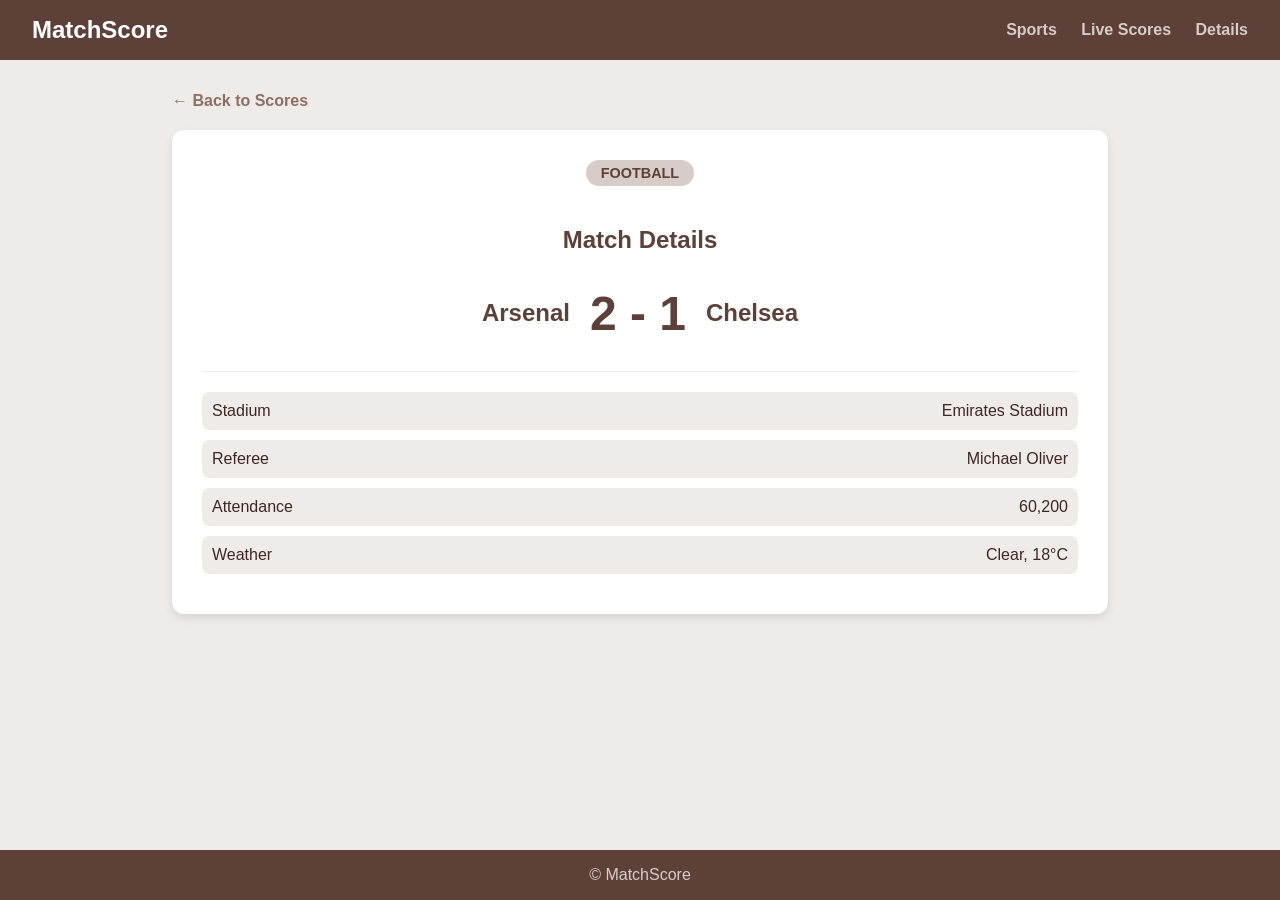
==== details.html @ d7096f3c "dodano szkielet strony" ====
<!doctype html>
<html lang="en">
    <head>
        <meta charset="UTF-8" />
        <meta name="viewport" content="width=device-width, initial-scale=1.0" />
        <title>Match Details</title>
        <link rel="stylesheet" href="styles.css" />
        <link rel="stylesheet" href="details.css" />
    </head>
    <body>
        <header>
            <h1>MatchScore</h1>
            <nav>
                <a href="index.html">Sports</a>
                <a href="scores.html">Live Scores</a>
                <a href="details.html">Details</a>
            </nav>
        </header>

        <main>
            <a href="scores.html" class="back-link">← Back to Scores</a>

            <div class="detail-card">
                <span class="sport-tag">FOOTBALL</span>
                <h2>Match Details</h2>

                <div class="big-score">
                    <div class="team-name">Arsenal</div>
                    <div>2 - 1</div>
                    <div class="team-name">Chelsea</div>
                </div>

                <div class="match-info">
                    <div class="info-row">
                        <span>Stadium</span>
                        <span>Emirates Stadium</span>
                    </div>
                    <div class="info-row">
                        <span>Referee</span>
                        <span>Michael Oliver</span>
                    </div>
                    <div class="info-row">
                        <span>Attendance</span>
                        <span>60,200</span>
                    </div>
                    <div class="info-row">
                        <span>Weather</span>
                        <span>Clear, 18°C</span>
                    </div>
                </div>
            </div>
        </main>

        <footer>&copy; MatchScore</footer>
    </body>
</html>
---- styles.css ----
:root {
    --primary-brown: #5d4037;
    --secondary-brown: #8d6e63;
    --light-brown: #d7ccc8;
    --bg-color: #efebe9;
    --text-color: #3e2723;
    --white: #ffffff;
}

body {
    font-family: "Segoe UI", Tahoma, Geneva, Verdana, sans-serif;
    margin: 0;
    padding: 0;
    background-color: var(--bg-color);
    color: var(--text-color);
    display: flex;
    flex-direction: column;
    min-height: 100vh;
}

header {
    background-color: var(--primary-brown);
    color: var(--white);
    padding: 1rem 2rem;
    display: flex;
    justify-content: space-between;
    align-items: center;
}

header h1 {
    margin: 0;
    font-size: 1.5rem;
}

nav a {
    color: var(--light-brown);
    text-decoration: none;
    margin-left: 20px;
    font-weight: bold;
}

nav a:hover {
    color: var(--white);
}

main {
    flex: 1;
    padding: 2rem;
    max-width: 1000px;
    margin: 0 auto;
    width: 100%;
    box-sizing: border-box;
}

h2 {
    text-align: center;
    color: var(--primary-brown);
    margin-bottom: 2rem;
}

footer {
    background-color: var(--primary-brown);
    color: var(--light-brown);
    text-align: center;
    padding: 1rem;
    margin-top: auto;
}
---- details.css ----
.back-link {
    display: inline-block;
    margin-bottom: 20px;
    color: var(--secondary-brown);
    text-decoration: none;
    font-weight: bold;
}

.detail-card {
    background-color: var(--white);
    border-radius: 12px;
    padding: 30px;
    box-shadow: 0 4px 10px rgba(0, 0, 0, 0.1);
    text-align: center;
}

.sport-tag {
    background-color: var(--light-brown);
    color: var(--primary-brown);
    padding: 5px 15px;
    border-radius: 20px;
    font-size: 0.9rem;
    font-weight: bold;
    display: inline-block;
    margin-bottom: 20px;
}

.big-score {
    font-size: 3rem;
    font-weight: 800;
    color: var(--primary-brown);
    margin: 20px 0;
    display: flex;
    justify-content: center;
    align-items: center;
    gap: 20px;
}

.team-name {
    font-size: 1.5rem;
    font-weight: bold;
}

.match-info {
    margin-top: 30px;
    text-align: left;
    border-top: 1px solid #eee;
    padding-top: 20px;
}

.info-row {
    display: flex;
    justify-content: space-between;
    margin-bottom: 10px;
    padding: 10px;
    background-color: var(--bg-color);
    border-radius: 8px;
}
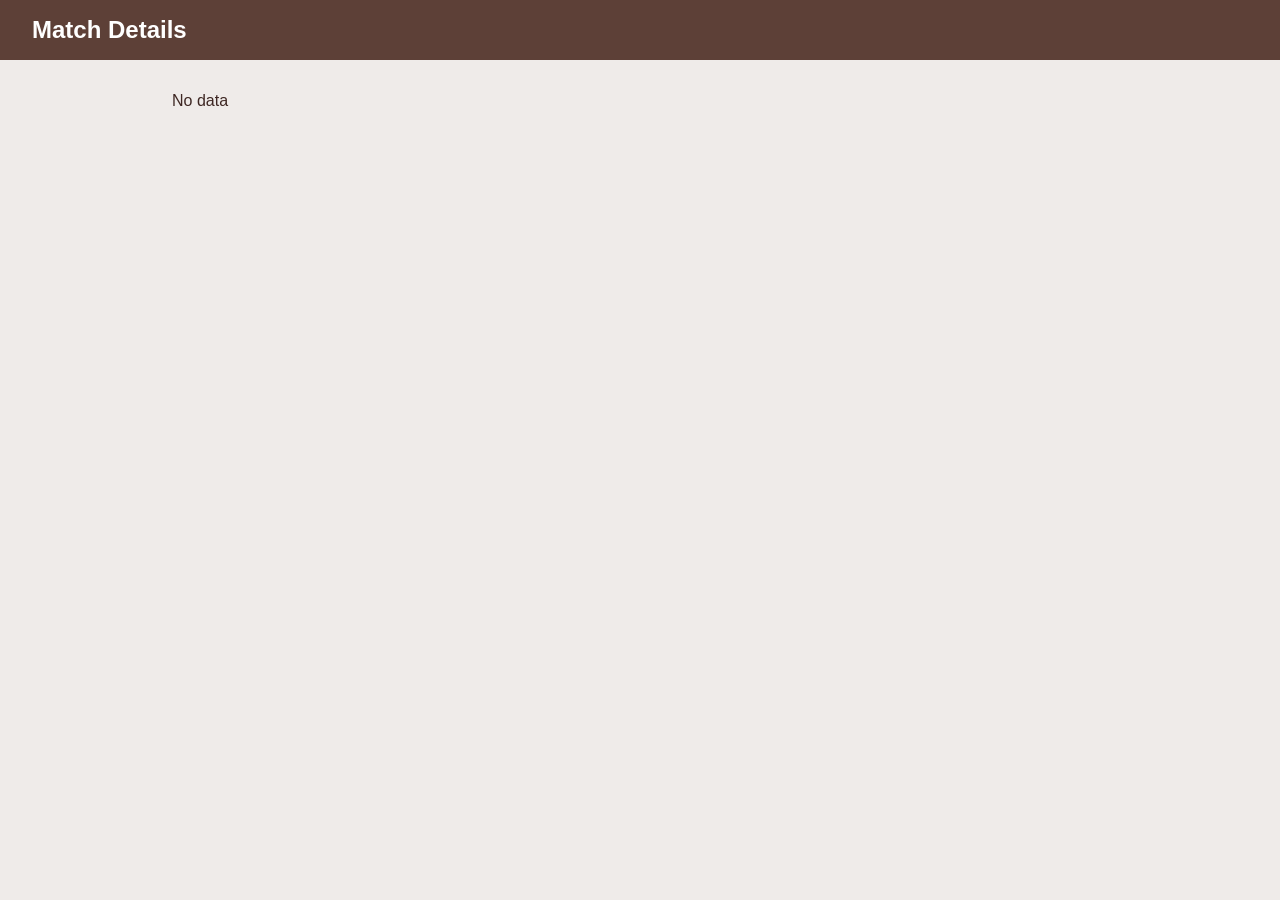
==== commit 6ee77d10: "Dodano stronę ulubione, dodano pobieranie danych z ukrytego API ESPN" ====
--- a/details.html
+++ b/details.html
@@ -2,55 +2,18 @@
 <html lang="en">
     <head>
         <meta charset="UTF-8" />
-        <meta name="viewport" content="width=device-width, initial-scale=1.0" />
-        <title>Match Details</title>
+        <title>Details</title>
         <link rel="stylesheet" href="styles.css" />
         <link rel="stylesheet" href="details.css" />
     </head>
+
     <body>
         <header>
-            <h1>MatchScore</h1>
-            <nav>
-                <a href="index.html">Sports</a>
-                <a href="scores.html">Live Scores</a>
-                <a href="details.html">Details</a>
-            </nav>
+            <h1>Match Details</h1>
         </header>
 
-        <main>
-            <a href="scores.html" class="back-link">← Back to Scores</a>
+        <main id="details"></main>
 
-            <div class="detail-card">
-                <span class="sport-tag">FOOTBALL</span>
-                <h2>Match Details</h2>
-
-                <div class="big-score">
-                    <div class="team-name">Arsenal</div>
-                    <div>2 - 1</div>
-                    <div class="team-name">Chelsea</div>
-                </div>
-
-                <div class="match-info">
-                    <div class="info-row">
-                        <span>Stadium</span>
-                        <span>Emirates Stadium</span>
-                    </div>
-                    <div class="info-row">
-                        <span>Referee</span>
-                        <span>Michael Oliver</span>
-                    </div>
-                    <div class="info-row">
-                        <span>Attendance</span>
-                        <span>60,200</span>
-                    </div>
-                    <div class="info-row">
-                        <span>Weather</span>
-                        <span>Clear, 18°C</span>
-                    </div>
-                </div>
-            </div>
-        </main>
-
-        <footer>&copy; MatchScore</footer>
+        <script src="js/details.js"></script>
     </body>
 </html>
--- a/details.css
+++ b/details.css
@@ -56,3 +56,24 @@
     background-color: var(--bg-color);
     border-radius: 8px;
 }
+
+.stats-grid {
+    display: grid;
+    grid-template-columns: 1fr 1fr;
+    gap: 20px;
+    margin-top: 20px;
+}
+
+.stat-row {
+    display: flex;
+    justify-content: space-between;
+    padding: 5px 0;
+    border-bottom: 1px solid #eee;
+}
+
+.leader {
+    margin: 5px 0;
+    padding: 8px;
+    background: var(--bg-color);
+    border-radius: 6px;
+}
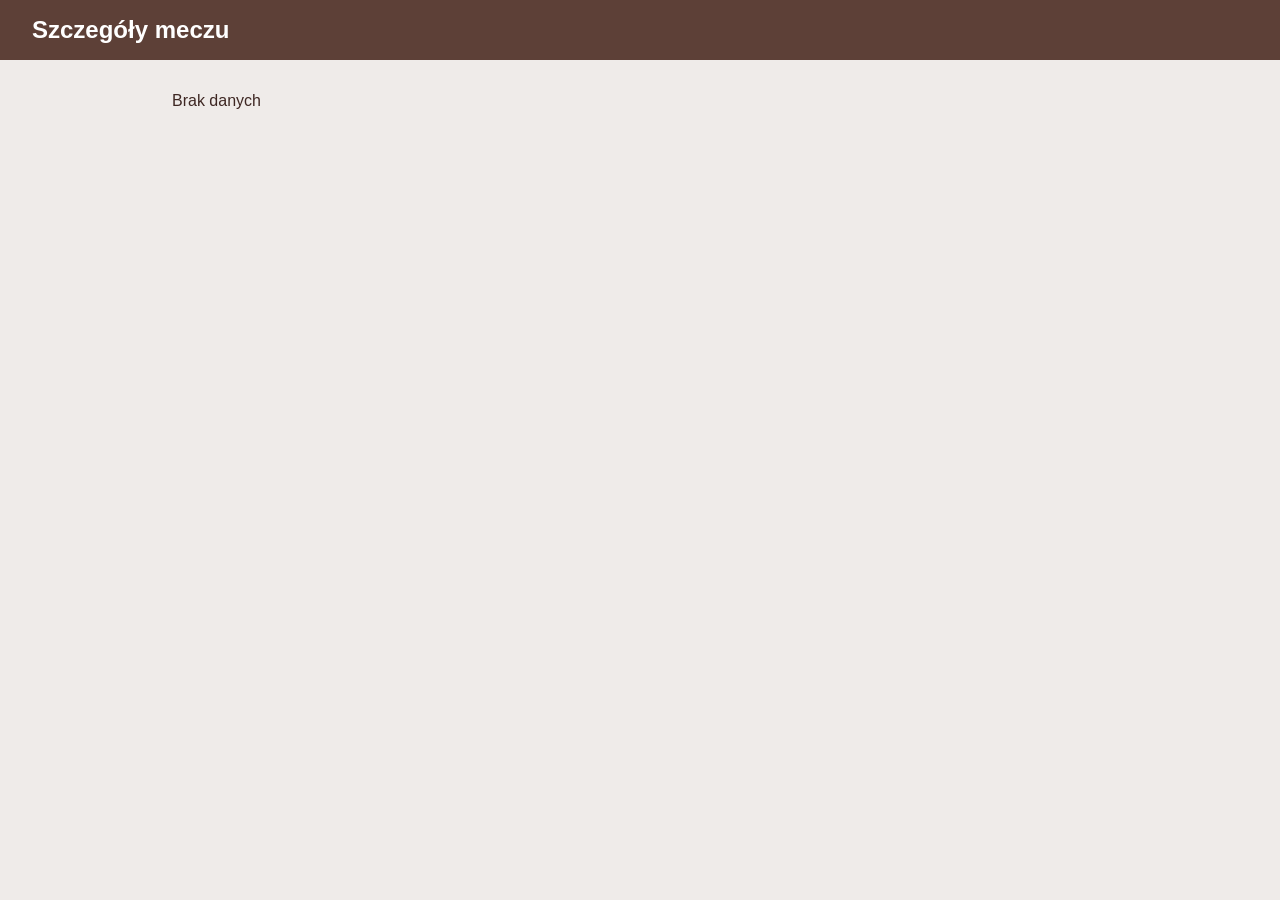
==== commit c6640d63: "Przetłumaczono opisy na język polski i dodano dokumentację" ====
--- a/details.html
+++ b/details.html
@@ -1,15 +1,15 @@
 <!doctype html>
-<html lang="en">
+<html lang="pl">
     <head>
         <meta charset="UTF-8" />
-        <title>Details</title>
+        <title>Szczegóły</title>
         <link rel="stylesheet" href="styles.css" />
         <link rel="stylesheet" href="details.css" />
     </head>
 
     <body>
         <header>
-            <h1>Match Details</h1>
+            <h1>Szczegóły meczu</h1>
         </header>
 
         <main id="details"></main>
